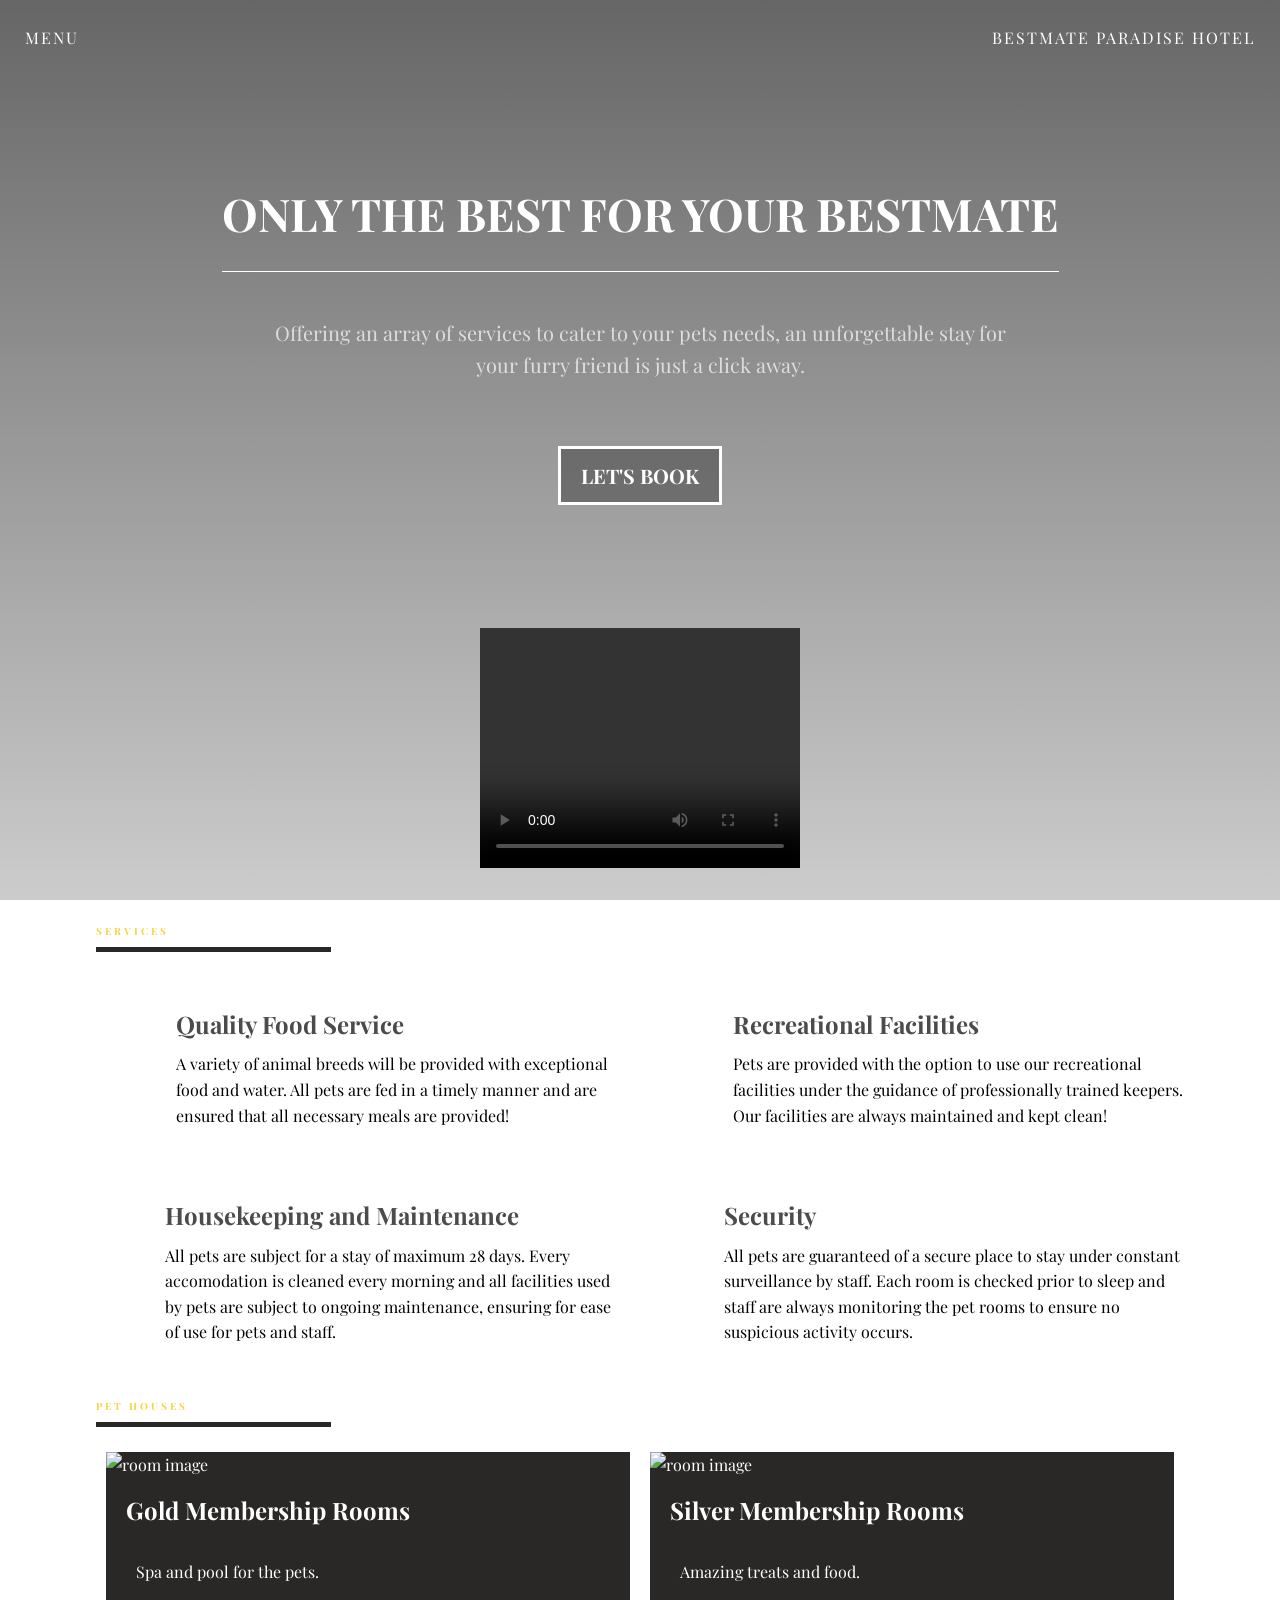
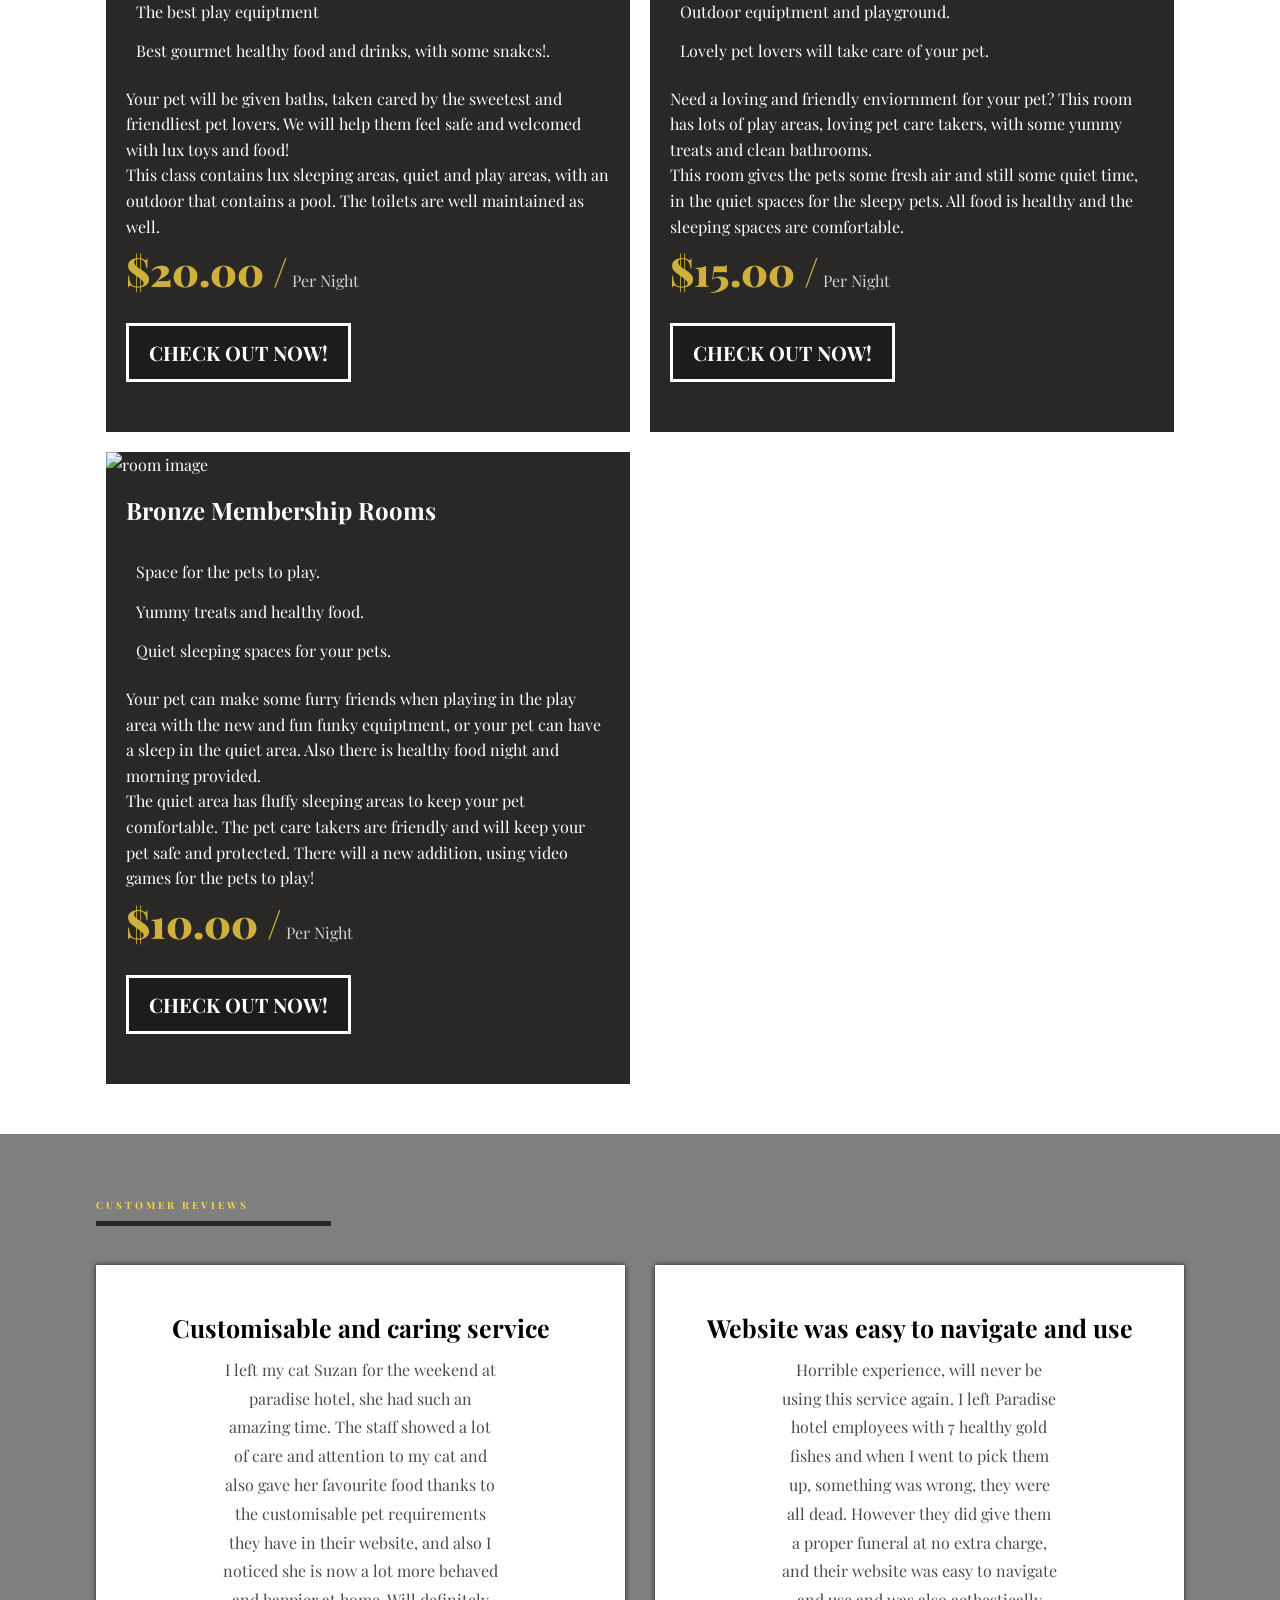
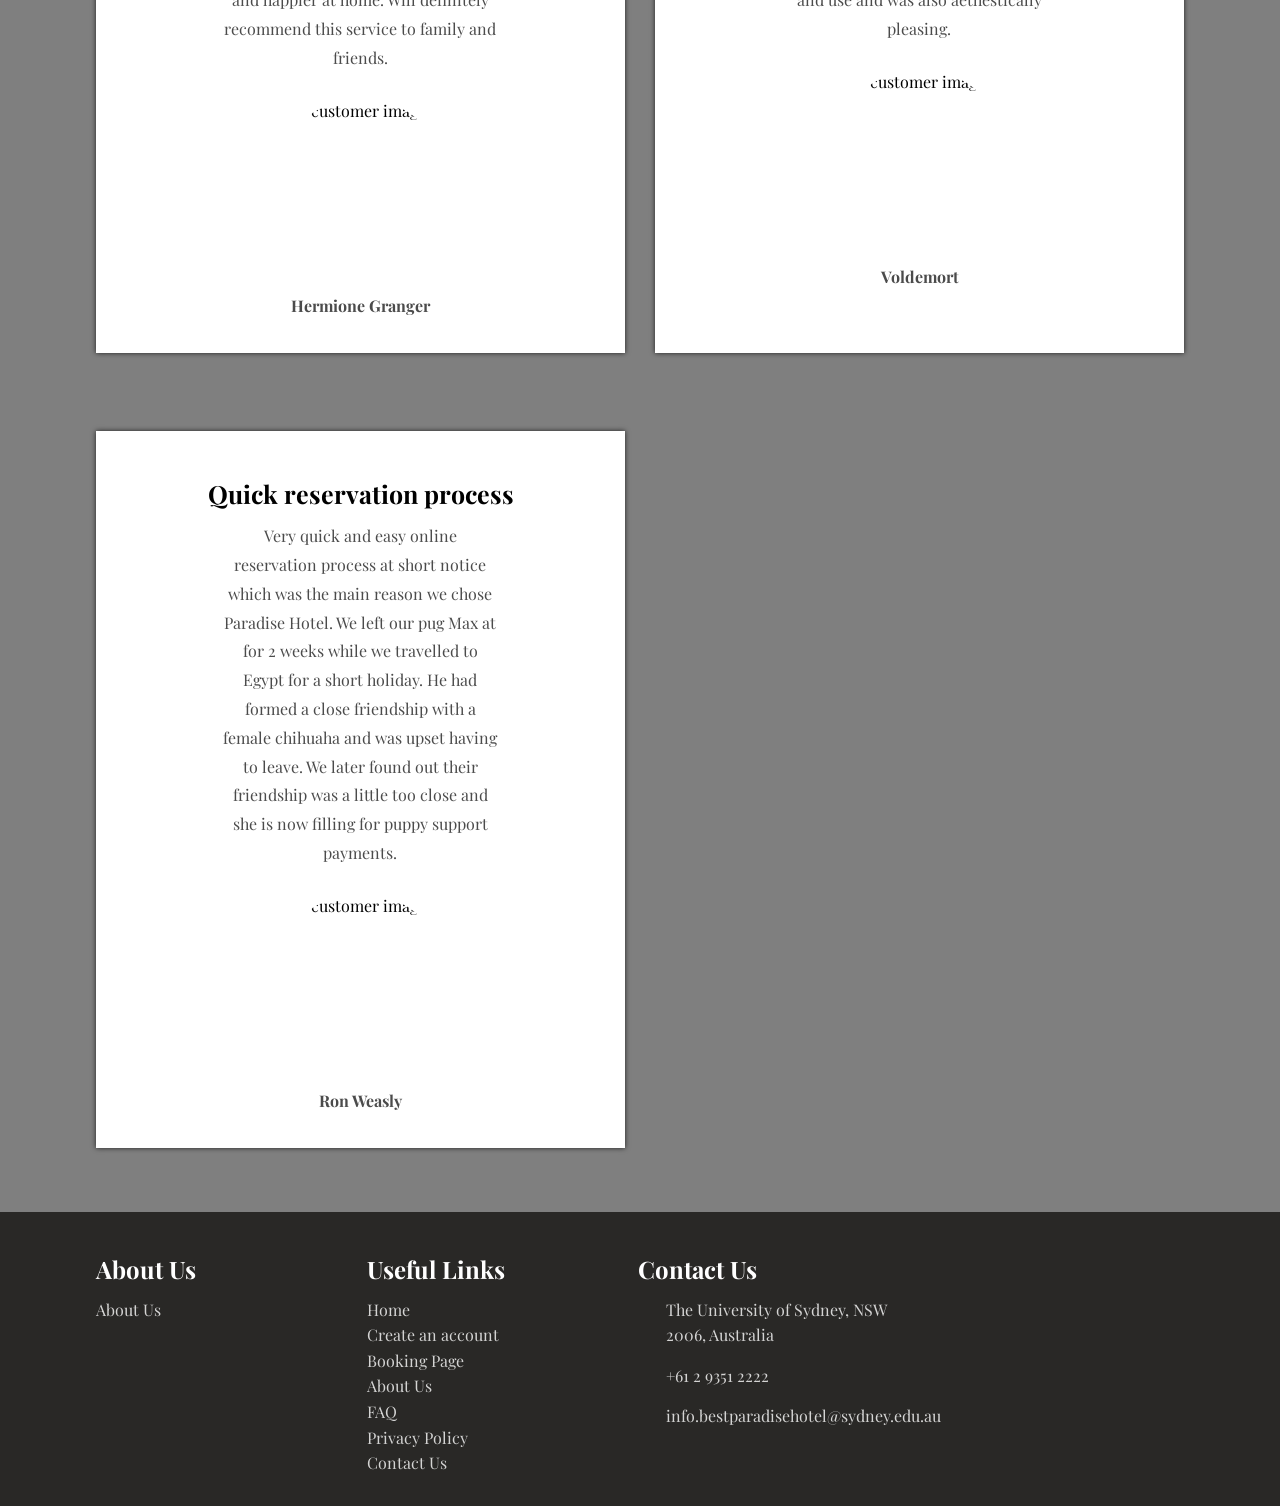
==== hotel-gp-single-page-site-master/index.html @ ec10b5fd "added rooms" ====
<!DOCTYPE html>
<html>
    <head>
        <meta charset="utf-8">
        <title>BestMate Paradise Hotel</title>
        <meta name="viewport" content="width=device-width, initial-scale=1">
        <link rel="stylesheet" href="main.css">
        <script src="https://kit.fontawesome.com/dbed6b6114.js" crossorigin="anonymous"></script>
        <link rel = "icon" href = "images/logo.png" type = "image/png">
    </head>
    <body>
        
        <!-- Header -->
        <header class = "header" id = "header">
            <div class = "head-top">
                <div class = "site-nav">
                    <span id = "nav-btn">MENU <i class = "fas fa-bars"></i></span>
                </div>
                
                <div class = "site-name">
                    <span>BESTMATE PARADISE HOTEL</span>
                </div>
                
            </div>

            <div class = "head-bottom flex">
                <h2> ONLY THE BEST FOR YOUR BESTMATE </h2>
                <p> Offering an array of services to cater to your pets needs, an unforgettable stay for your furry friend is just a click away. </p>
                <form action="./booking.html">
                    <input type="submit" class = "head-btn" value="LET'S BOOK" />
                </form>
            </div>
            
            <! -- Add Video Here -->
            <center>
                 <video width="320" height="240" controls>
                    <source src="movie.mp4" type="video/mp4">
                    <source src="movie.ogg" type="video/ogg">
                    Your browser does not support the video tag.
                </video>
            </center>
            <! -- End Video Here -->
            
        </header>
        <!-- End of Header -->

        <!-- Side Navbar -->
        <div class = "sidenav" id = "sidenav">
            <span class = "cancel-btn" id = "cancel-btn">
                <i class = "fas fa-times"></i>
            </span>

            <ul class = "navbar">
                <li><a href = "index.html">Home</a></li>
                <li><a href = "about.html">About Us</a></li>
                <li><a href = "#services">Services</a></li>
                <li><a href = "#rooms">Rooms</a></li>
                    <ul class = "sub-nav">
                        <li><a href="goldroom.html">Gold Membership Room</a></li>
                        <li><a href="silverroom.html">Silver Membership Room</a></li>
                        <li><a href="bronzeroom.html">Bronze Membership Room</a></li>
                    </ul>
                <li><a href = "booking.html">Booking Page</a></li>
                <li><a href = "#customers">Customers</a></li>
                <li><a href = "privacy.html">Privacy Policy</a></li>
                <li><a href = "FAQ.html">FAQ</a></li>
                <li><a href = "contact.html">Contact Us</a></li>
            </ul>
            <button class = "btn sign-up">SIGN UP</button>
            <button class = "btn log-in">LOG IN</button>
        </div>
        <!-- End of Side Navbar -->

        <!-- Display Type -->
        <div id = "modal"></div>
        <!-- End of Display Type -->

        <!-- Services -->
        <section class = "services sec-width" id = "Services">
            <div class = "title">
                <h2>services</h2>
            </div>
            <div class = "services-container">
                
                <!-- Food Service -->
                <article class = "service">
                    <div class = "service-icon">
                        <span>
                            <i class = "fas fa-utensils"></i>
                        </span>
                    </div>
                    <div class = "service-content">
                        <h2>Quality Food Service</h2>
                        <p>A variety of animal breeds will be provided with exceptional food and water. All pets are fed in a timely manner and are ensured that all necessary meals are provided!</p>
                    </div>
                </article>
                <!-- End of Food Service -->
                
                <!-- Recreational Facilities -->
                <article class = "service">
                    <div class = "service-icon">
                        <span>
                            <i class = "fas fa-swimming-pool"></i>
                        </span>
                    </div>
                    <div class = "service-content">
                        <h2>Recreational Facilities</h2>
                        <p>Pets are provided with the option to use our recreational facilities under the guidance of professionally trained keepers. Our facilities are always maintained and kept clean!</p>
                    </div>
                </article>
                <!-- End of Recreational Facilities -->
                
                <!-- Housekeeping and Maintenance -->
                <article class = "service">
                    <div class = "service-icon">
                        <span>
                            <i class = "fas fa-broom"></i>
                        </span>
                    </div>
                    <div class = "service-content">
                        <h2>Housekeeping and Maintenance</h2>
                        <p>All pets are subject for a stay of maximum 28 days. Every accomodation is cleaned every morning and all facilities used by pets are subject to ongoing maintenance, ensuring for ease of use for pets and staff.</p>
                    </div>
                </article>
                <!-- End of Housekeeping and Maintenance -->
                
                <!-- Security -->
                <article class = "service">
                    <div class = "service-icon">
                        <span>
                            <i class = "fas fa-door-closed"></i>
                        </span>
                    </div>
                    <div class = "service-content">
                        <h2>Security</h2>
                        <p>All pets are guaranteed of a secure place to stay under constant surveillance by staff. Each room is checked prior to sleep and staff are always monitoring the pet rooms to ensure no suspicious activity occurs.</p>
                    </div>
                </article>
                <!-- End of Security -->
           
            </div>
        </section>
        <!-- End of Services -->
        
        <!-- Rooms -->
        <section class = "rooms sec-width" id = "rooms">
            <div class = "title">
                <h2>pet houses</h2>
            </div>
            <div class = "rooms-container">
                <!-- single room -->
                <article class = "room">
                    <div class = "room-image">
                        <img src = "images/img1.jpg" alt = "room image">
                    </div>
                    <div class = "room-text">
                        <h3>Gold Membership Rooms</h3>
                        <ul>
                            <li>
                                <i class = "fa-light fa-arrow-right-from-arc"></i>
                                Spa and pool for the pets.
                            </li>
                            <li>
                                <i class = "fa-light fa-arrow-right-from-arc"></i>
                                The best play equiptment
                            </li>
                            <li>
                                <i class = "fa-light fa-arrow-right-from-arc"></i>
                                Best gourmet healthy food and drinks, with some snakcs!.
                            </li>
                        </ul>
                        <p> Your pet will be given baths, taken cared by the sweetest and friendliest pet lovers. We will help them feel safe and welcomed with lux toys and food!</p>
                        <p> This class contains lux sleeping areas, quiet and play areas, with an outdoor that contains a pool. The toilets are well maintained as well.</p>
                        <p class = "rate">
                            <span>$20.00 /</span> Per Night
                        </p>
                        <form action="goldroom.html">
                                <input type="submit" class = "head-btn" value="CHECK OUT NOW!">
                        </form>
                    </div>
                </article>
                <!-- end of single room -->
                
                <!-- single room -->
                <article class = "room">
                    <div class = "room-image">
                        <img src = "images/img2.jpg" alt = "room image">
                    </div>
                    <div class = "room-text">
                        <h3>Silver Membership Rooms</h3>
                        <ul>
                            <li>
                                <i class = "fa-light fa-arrow-right-from-arc"></i>
                                Amazing treats and food.
                            </li>
                            <li>
                                <i class = "fa-light fa-arrow-right-from-arc"></i>
                                Outdoor equiptment and playground.
                            </li>
                            <li>
                                <i class = "fa-light fa-arrow-right-from-arc"></i>
                                Lovely pet lovers will take care of your pet.
                            </li>
                        </ul>
                        <p> Need a loving and friendly enviornment for your pet? This room has lots of play areas, loving pet care takers, with some yummy treats and clean bathrooms.</p>
                        <p> This room gives the pets some fresh air and still some quiet time, in the quiet spaces for the sleepy pets. All food is healthy and the sleeping spaces are comfortable.</p>
                        <p class = "rate">
                            <span>$15.00 /</span> Per Night
                        </p>
                        <form action="silverroom.html">
                                <input type="submit" class = "head-btn" value="CHECK OUT NOW!">
                        </form>
                    </div>
                </article>
                <!-- end of single room -->
                <!-- single room -->
                <article class = "room">
                    <div class = "room-image">
                        <img src = "images/img3.jpg" alt = "room image">
                    </div>
                    <div class = "room-text">
                        <h3>Bronze Membership Rooms</h3>
                        <ul>
                            <li>
                                <i class = "fa-light fa-arrow-right-from-arc"></i>
                                Space for the pets to play.
                            </li>
                            <li>
                                <i class = "fa-light fa-arrow-right-from-arc"></i>
                                Yummy treats and healthy food.
                            </li>
                            <li>
                                <i class = "fa-light fa-arrow-right-from-arc"></i>
                                Quiet sleeping spaces for your pets.
                            </li>
                        </ul>
                        <p> Your pet can make some furry friends when playing in the play area with the new and fun funky equiptment, or your pet can have a sleep in the quiet area. Also there is healthy food night and morning provided. </p>
                        <p> The quiet area has fluffy sleeping areas to keep your pet comfortable. The pet care takers are friendly and will keep your pet safe and protected. There will a new addition, using video games for the pets to play!</p>
                        <p class = "rate">
                            <span>$10.00 /</span> Per Night
                        </p>
                        <form action="bronzeroom.html">
                                <input type="submit" class = "head-btn" value="CHECK OUT NOW!">
                        </form>
                    </div>
                </article>
                <!-- end of single room -->
            </div>
        </section>
        <!-- End of Rooms -->
        
        <!-- Customers -->
        <section class = "customers" id = "customers">
            <div class = "sec-width">
                <div class = "title">
                    <h2>customer reviews</h2>
                </div>
                <div class = "customers-container">
                    <!-- single customer -->
                    <div class = "customer">
                        <h3>Customisable and caring service</h3>
                        <p>I left my cat Suzan for the weekend at paradise hotel, she had such an amazing time. The staff showed a lot of care and attention to my cat and also gave her favourite food thanks to the customisable pet requirements they have in their website, and also I noticed she is now a lot more behaved and happier at home. Will definitely recommend this service to family and friends.</p>
                        <div class = "rating">
                            <span><i class = "fas fa-star"></i></span>
                            <span><i class = "fas fa-star"></i></span>
                            <span><i class = "fas fa-star"></i></span>
                            <span><i class = "fas fa-star"></i></span>
                            <span><i class = "fas fa-star"></i></span>
                        </div>
                        <img src = "images/uglycat.jpg" alt = "customer image">
                        <span>Hermione Granger</span>
                    </div>
                    <!-- end of single customer -->
                    <!-- single customer -->
                    <div class = "customer">
                        <h3>Website was easy to navigate and use</h3>
                        <p>Horrible experience, will never be using this service again. I left Paradise hotel employees with 7 healthy gold fishes and when I went to pick them up, something was wrong, they were all dead. However they did give them a proper funeral at no extra charge, and their website was easy to navigate and use and was also aethestically pleasing.</p>
                        <div class = "rating">
                            <span><i class = "fas fa-star"></i></span>
                            <span><i class = "far fa-star"></i></span>
                            <span><i class = "far fa-star"></i></span>
                            <span><i class = "far fa-star"></i></span>
                            <span><i class = "far fa-star"></i></span>
                        </div>
                        <img src = "images/fishfuneral.jpg" alt = "customer image">
                        <span>Voldemort</span>
                    </div>
                    <!-- end of single customer -->
                    <!-- single customer -->
                    <div class = "customer">

                        <h3>Quick reservation process</h3>
                        <p>Very quick and easy online reservation process at short notice which was the main reason we chose Paradise Hotel. We left our pug Max at for 2 weeks while we travelled to Egypt for a short holiday. He had formed a close friendship with a female chihuaha and was upset having to leave. We later found out their friendship was a little too close and she is now filling for puppy support payments.</p>
                        <div class = "rating">
                            <span><i class = "fas fa-star"></i></span>
                            <span><i class = "fas fa-star"></i></span>
                            <span><i class = "fas fa-star"></i></span>
                            <span><i class = "far fa-star"></i></span>
                            <span><i class = "far fa-star"></i></span>
                        </div>
                        <img src = "images/sadpug.jpg" alt = "customer image">
                        <span>Ron Weasly</span>
                    </div>
                    <!-- end of single customer -->
                </div>
            </div>
        </section>
       <!-- End of Customers -->
        
        <!-- Footer -->
        <footer class = "footer">
            <div class = "footer-container">
                <div>
                    <h2>About Us </h2>
                    <a href = "about.html">About Us</a>
                </div>

                <div>
                    <h2>Useful Links</h2>
                    <a href = "index.html">Home</a>
                    <a href = "signup.html">Create an account</a>
                    <a href = "booking.html">Booking Page</a>
                    <a href = "about.html">About Us</a>
                    <a href = "FAQ.html">FAQ</a>
                    <a href = "privacy.html">Privacy Policy</a>
                    <a href = "contact.html">Contact Us</a>
                </div>

                <div>
                    <h2>Contact Us</h2>
                    <div class = "contact-item">
                        <span>
                            <i class = "fas fa-map-marker-alt"></i>
                        </span>
                        <span>
                            The University of Sydney, NSW 2006, Australia
                        </span>
                    </div>
                    <div class = "contact-item">
                        <span>
                            <i class = "fas fa-phone-alt"></i>
                        </span>
                        <span>
                            +61 2 9351 2222
                        </span>
                    </div>
                    <div class = "contact-item">
                        <span>
                            <i class = "fas fa-envelope"></i>
                        </span>
                        <span>
                            info.bestparadisehotel@sydney.edu.au
                        </span>
                    </div>
                </div>
            </div>
        </footer>
        <!-- End of footer -->
        
        <script src="script.js"></script>
    </body>
</html>
---- hotel-gp-single-page-site-master/main.css ----
@import url('https://fonts.googleapis.com/css2?family=Playfair+Display&display=swap');
:root{
    --transition: all 0.7s ease;
    --yellow: #f9d342;
    --dark: #292826;
}
*{
    box-sizing: border-box;
    padding: 0;
    margin: 0;
    font-family: 'Playfair Display', serif;
}

/* this is all for fixed header */
.heading {
    padding: 20px;
    text-align: center;
    background: #333;
    color: #f2f2f2;
    font-size:30px;
    position: fixed;
    overflow: hidden;
    top: 0;
    width:100%;
  }
/* The navigation bar */
.navbar_fixed {
  overflow: hidden;
  background-color: #333;
  position: fixed; /* Set the navbar to fixed position */
  top: 20mm; /* Position the navbar at the top of the page */
  width: 100%; /* Full width */
}
/* Links inside the navbar */
.navbar_fixed a {
  float: left;
  display: block;
  color: #f2f2f2;
  text-align: center;
  padding: 14px 16px;
  text-decoration: none;
}


/* Change background on mouse-over */
.navbar_fixed a:hover {
  background: #ddd;
  color: black;
}

/* Main content */

.main {
  margin-top: 30px; /* Add a top margin to avoid content overlay */
}


/* ^^^^^ 20/4 additions by steph */

html{
    scroll-behavior: smooth;
}
body{
    line-height: 1.6;
}
.btn{
    font-size: 16px;
    text-transform: uppercase;
    font-weight: 600;
    border: none;
    border-radius: 5px;
    padding: 10px;
    width: 140px;
    display: block;
    margin: 15px auto;
    cursor: pointer;
    transition: var(--transition);
}
.btn:hover{
    opacity: 0.85;
}
.flex{
    display: flex;
    flex-direction: column;
    justify-content: center;
    align-items: center;
}
h1, h2, h3, h4, h5, h6{
    padding: 8px 0;
}
img{
    width: 100%;
    display: block;
}
@media(max-width: 500px){
    body{
        font-size: 14px;
    }
}

/* header */
.header{
    background: linear-gradient(rgba(0, 0, 0, 0.6), rgba(0, 0, 0, 0.2)), url("images/banner-img.jpg") center/cover no-repeat;
    min-height: 100vh;
    color: #fff;
    padding: 25px;
    display: flex;
    flex-direction: column;
    align-content: stretch;
}
.head-top{
    display: flex;
    justify-content: space-between;
    align-items: center;
}
.head-top span{
    cursor: pointer;
    letter-spacing: 2px;
    transition: var(--transition);
}
.head-top span:hover{
    color: var(--yellow);
}
.head-bottom{
    flex: 1;
    text-align: center;
    width: 80vw;
    margin: 0 auto;
}
.head-bottom h2{
    padding: 22px 0;
    font-size: 45px;
    border-bottom: 1px solid #fff;
}
.head-bottom p{
    opacity: 0.7;
    font-size: 20px;
    margin: 45px auto;
    width: 60vw;
}
.head-btn{
    margin: 20px 0;
    font-size: 20px;
    font-weight: bold;
    border: 3px solid #fff;
    background: transparent;
    padding: 13px 20px;
    background: rgba(0, 0, 0, 0.3);
    color: #fff;
    cursor: pointer;
    transition: var(--transition);
}
.head-btn:hover{
    background: transparent;
}
@media(max-width: 500px){
    .head-btn{
        font-size: 17px;
    }
    .head-bottom h2{
        font-size: 28px;
    }
    .head-bottom p{
        font-size: 17px;
        margin: 20px auto;
    }
}

/* side nav */
.sidenav{
    background: var(--dark);
    color: #fff;
    position: fixed;
    top: 0;
    bottom: 0;
    left: -100%;
    width: 300px;
    padding: 20px;
    transition: var(--transition);
    z-index: 10;
}

/********/
.sidenav.show{
    left: 0;
}
/*************/
.cancel-btn{
    position: absolute;
    right: 25px;
    font-size: 22px;
    cursor: pointer;
    transition: var(--transition);
}
.cancel-btn:hover{
    opacity: 0.7;
}
.navbar{
    margin-top: 50px;
    list-style: none;
    padding: 12px;
}
.navbar li a{
    color: #fff;
    text-transform: capitalize;
    text-decoration: none;
    padding: 15px 0;
    display: block;
    border-bottom: 0.5px solid rgba(249, 211, 66, 0.3);
    opacity: 0.8;
    letter-spacing: 1.5px;
    transition: var(--transition);
}
.navbar li a:hover{
    padding-left: 12px;
}
.sign-up, .log-in{
    background: var(--yellow);
    color: #fff;
}
@media(max-width: 400px){
    .sidenav{
        width: 100vw;
    }
}

/** title */
.title{
    text-transform: uppercase;
    letter-spacing: 3px;
    font-size: 30px;
    color: var(--yellow);
    border-bottom: 5px solid var(--dark);
    width: 235px;
    margin: 15px 0;
}

.sec-width{
    width: 85vw;
    margin: 0 auto!important;
}

/* service */
.services{
    margin: 40px 0;
}
.service{
    display: flex;
    margin: 30px 0;
}
.service-icon{
    flex: 30%;
    align-self: flex-start;
    font-size: 48px;
    color: #252525;
}
.service-content{
    padding-left: 20px;
}
.service-content h2{
    opacity: 0.7;
}

@media(min-width: 992px){
    .services-container{
        display: grid;
        grid-template-columns: repeat(2, 1fr);
        grid-column-gap: 30px;
    }
    .title h2{
        font-size: 10px!important;
    }
}
@media(max-width: 500px){
    .title h2{
        font-size: 24px;
    }
}

/* booking form */
.book{
    background: linear-gradient(rgba(0, 0, 0, 0.85), rgba(0, 0, 0, 0.85)), url("images/banner-img.jpg") center/cover no-repeat;
    color: #fff;
    padding: 40px 60px;
}
.book-form{
    display: grid;
}
.form-item{
    display: flex;
    flex-direction: column;
    justify-content: center;
}
.book-form input[type = "submit"]{
    margin: 18px 0 0 0;
    background: var(--dark);
    color: #fff;
    border: 1px solid #fff;
}
.book-form label, .book-form input{
    width: 100%;
}
.book-form label{
    font-weight: 600;
    word-spacing: 5px;
    padding-bottom: 8px;
}
.book-form input:not(.btn){
    margin: 4px 0 16px 0;
    padding: 12px 15px;
    border-radius: 5px;
    font-size: 17px;
    border: none;
}
.book-form input:focus{
    outline: 0;
    box-shadow: 0 0 7px rgba(0, 0, 0, 0.4);
}
@media(min-width: 768px){
    .book-form{
        grid-template-columns: repeat(2, 1fr);
        grid-gap: 24px;
    }
}
@media(min-width: 1170px){
    .book-form{
        grid-template-columns: repeat(3, 1fr);
    }
}
@media(min-width: 1370px){
    .book-form{
        grid-template-columns: 2fr 2fr 1fr 1fr 1fr 2fr;
    }
    .book{
        height: 40vh;
        display: grid;
    }
}
@media(max-width: 500px){
    .book{
        padding-left: 20px;
        padding-right: 20px;
    }
}

/* room */

.rooms{
    margin: 40px 0;
}
.room{
    margin: 45px 0;
    padding-bottom: 25px;
    background: var(--dark);
    color: #fff;
}
.room-text{
    padding: 5px 20px;
}
.room-text h3{
    font-size: 24px;
}
.room-text ul{
    list-style-type: none;
    margin: 15px 0;
}
.room-text ul li{
    padding: 7px 0;
}
.room-text ul li i{
    color: var(--yellow);
    margin-right: 10px;
}
.rate{
    opacity: 0.8;
}
.rate span{
    font-size: 40px;
    font-weight: 900;
    color: var(--yellow);
}
.room-image{
    overflow: hidden;
}
.room-image img{
    transition: var(--transition);
}
.room-image:hover img{
    transform: scale(1.1);
}
@media (min-width: 900px){
    .rooms-container{
        display: flex;
        flex-wrap: wrap;
    }
    .room{
        flex: 0 0 calc(50% - 20px);
        margin: 10px;
    }
}
@media(min-width: 1370px){
    .rooms-container{
        flex-direction: column;
    }
    .room{
        display: flex;
        padding-bottom: 0;
        margin: 5px 0;
    }
    .room-image{
        flex: 1;
    }
    .room-image img{
        height: 100%;
    }
    .room-text{
        flex: 1;
    }
    .room:nth-child(even){
        flex-direction: row-reverse;
    }
}

/* customers */

.customers{
    margin-top: 40px;
    padding: 40px 0;
    background: linear-gradient(rgba(0, 0, 0, 0.5), rgba(0, 0, 0, 0.5)), url("images/customer-banner.jpg") center/cover no-repeat fixed;
}
.customer{
    background: #fff;
    padding: 35px;
    text-align: center;
    margin: 24px 0;
    box-shadow: 0px 0px 5px rgba(0, 0, 0, 0.75);
    cursor: pointer;
    transition: var(--transition);
}
.rating{
    margin: 10px 0;
    color: var(--yellow);
}
.customer h3{
    font-size: 25px;
}
.customer p{
    opacity: 0.7;
    line-height: 1.8;
    width: 60%;
    margin: 0 auto;
}
.customer img{
    width: 170px;
    height: 170px;
    border-radius: 50%;
    margin: 25px auto;
}
.customer span{
    font-weight: 700;
    opacity: 0.7;
}
.customer:hover{
    transform: translateY(-18px);
}
@media(min-width: 992px){
    .customers-container{
        display: grid;
        grid-template-columns: repeat(2, 1fr);
        grid-gap: 30px;
    }
}
@media(min-width: 1370px){
    .customers-container{
        display: grid;
        grid-template-columns: repeat(3, 1fr);
    }
}
@media(max-width: 500px){
    .customer p{
        width: 100%;
    }
    .customer img{
        width: 100px;
        height: 100px;
    }
}

/* footer */
.footer{
    background: var(--dark);
    color: #fff;
    text-align: center;
}
.footer-container{
    width: 85vw;
    margin: 0 auto;
    padding: 30px 0;
}
.footer-container p, .footer-container a, .footer-container span{
    opacity: 0.8;
}
.footer a{
    display: block;
    color: #fff;
    text-decoration: none;
}
.contact-item span{
    display: block;
}
@media(min-width: 900px){
    .footer-container{
        display: grid;
        grid-template-columns: repeat(2, 1fr);
        grid-gap: 20px;
    }
}
@media(min-width: 1170px){
    .footer{
        text-align: left;
    }
    .footer-container{
        grid-template-columns: repeat(4, 1fr);
    }
    .footer-container div:nth-child(1) p{
        padding-right: 20px;
    }
    .contact-item{
        display: grid;
        grid-template-columns: 10% 90%;
        margin-bottom: 15px;
        align-items: center;
    }
}

/* Sign Up - Joe*/
.sign-up
{
    background: linear-gradient(rgba(0, 0, 0, 0.85), rgba(0, 0, 0, 0.85)), url("images/banner-img.jpg") center/cover no-repeat;
    color: #fff;
    padding: 40px 200px;

}

.sign-up-form
{
    width: 250px;  /* How big the sign up form is*/
    /*background: white; let the background be transparent*/
    padding: 40px;
    margin: 10% auto 0%; /* Centers the form & 0 margin from top and 0 margin from bottom */
    text-align: center;
}

.sign-up-form h1
{
    color: white;
    font-family: 'Playfair Display', serif;
}

.signup-input-box
{
    border-radius: 20px;   /*Circular Shape*/
    padding: 7px;
    margin: 5px 0;
    width: 100%;
}

.sign-up-btn
{
    font-size: 15px;
    width: 50%;
    padding: 2px;
    color: white;
    border-radius: 20px;
    background-color: brown;
    cursor: pointer; /*brings thumb on hover*/
}

/* about*/
.about{

    padding: 20px;
    text-align: center;
    background: #333;
    color: #f2f2f2;
    font-size:30px;
    position: fixed;
    overflow: hidden;
    top: 0;
    width:100%;
}
.body{
    min-height:100vh;
    display: flex;
    align-items: center;
    justify-content: center;
    
}
.about-section{
    background: url(pic.jpg) no-repeat left;
    background-size: 55%;
    background-color: #fdfdfd;
    overflow: hidden;
    padding: 100px 0;
}
.inner-container{
    width: 55%;
    float: right;
    background-color: #fdfdfd;
    padding: 150px;
}
.inner-container h1{
    margin-bottom: 30px;
    font-size: 30px; 900
    font-weight: 900;
}
.text{
    font-size: 13px;
    color: #545454;
    line-height; 30px;
    text-align:justify;
    margin-bottom: 40px;
}
.skills{
    display: flex;
    justify-content: space-between;
    font-weightL 700;
    font-size: 13px;
}
@media screen and (max-width:1200px){
    .inner-container{
        width: 100% ;
    }
}

@media screen and (max-width:1200px){
    .about-section
        background-size: 100%;
        padding: 100px 40px;
    }
    .inner-container{
        width: 100% ;
    }
}

@media screen and (max-width:1200px){
    .about-section
        padding: 0;
    }
    .inner-container{
        padding: 60% ;
    }
}
    

.showModal{
    position: fixed;
    background: transparent;
    top: 0;
    right: 0;
    bottom: 0;
    left: 0;
    z-index: 5;
}
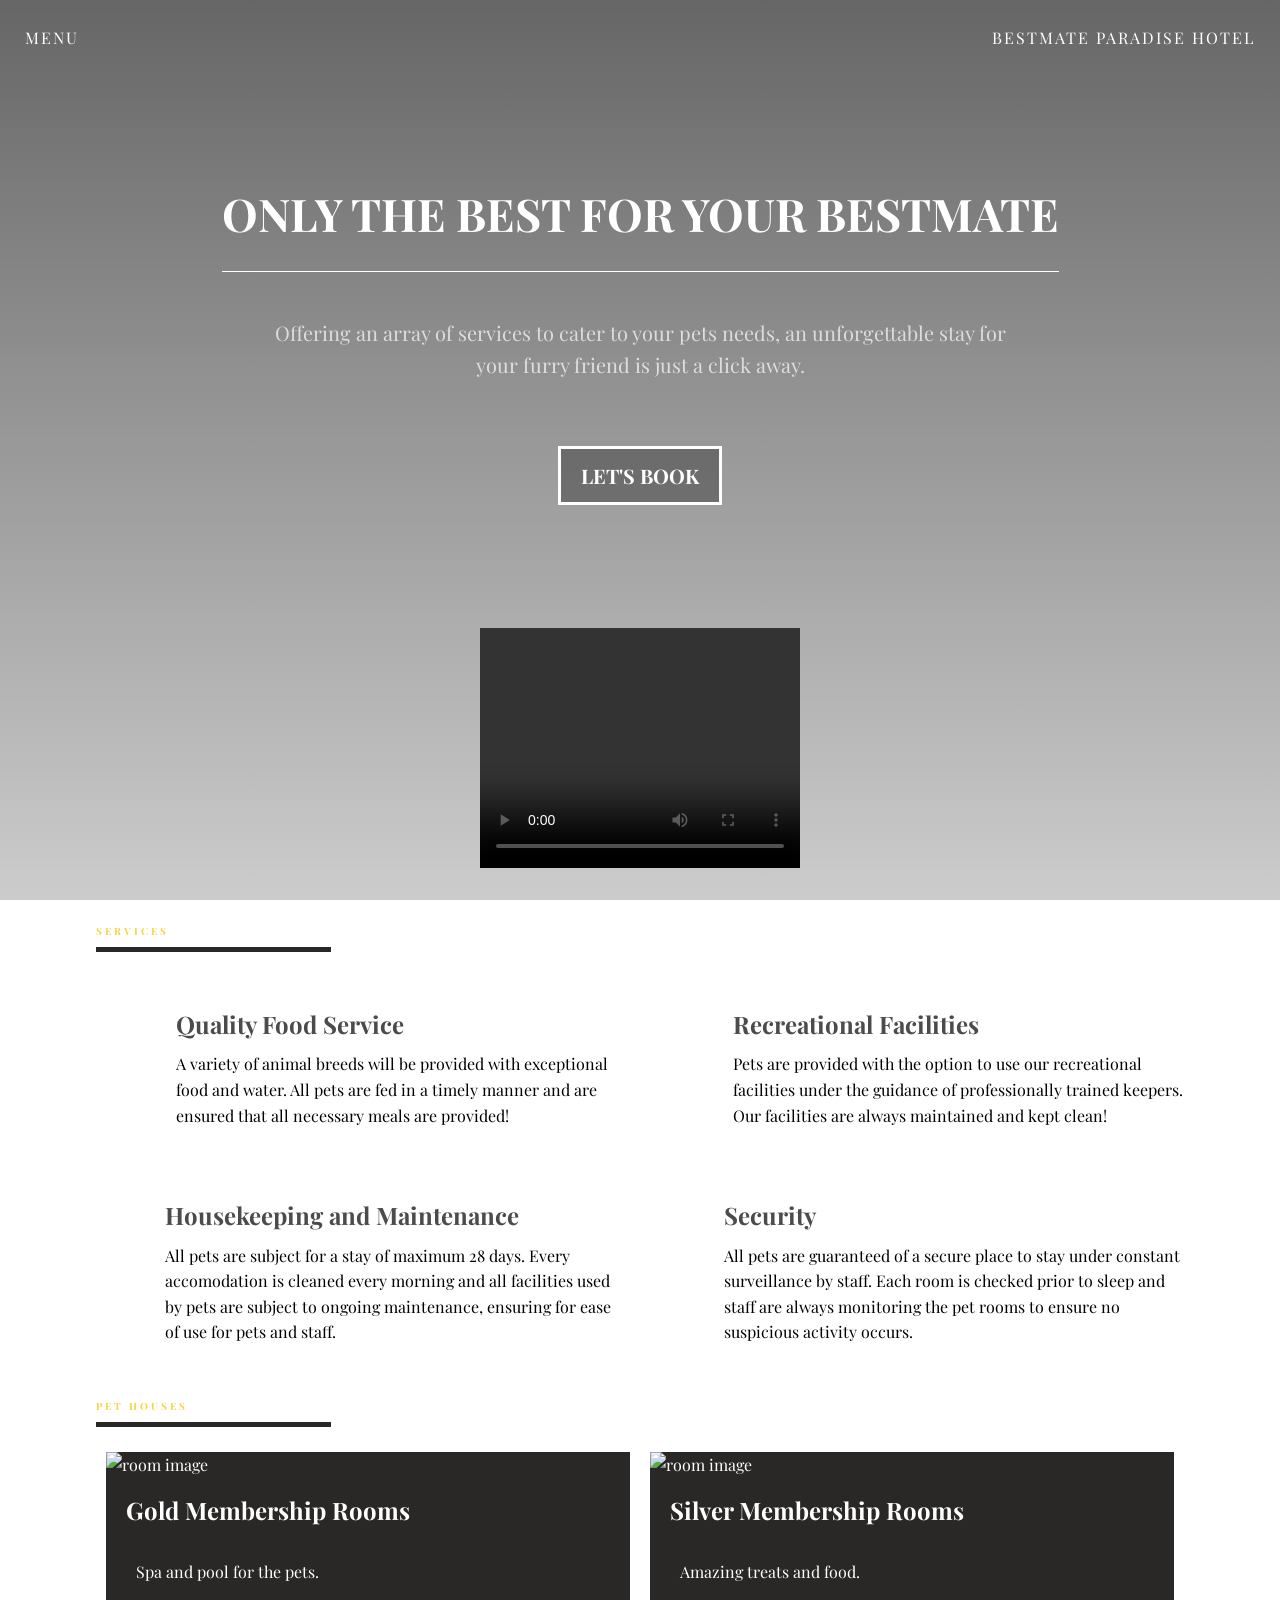
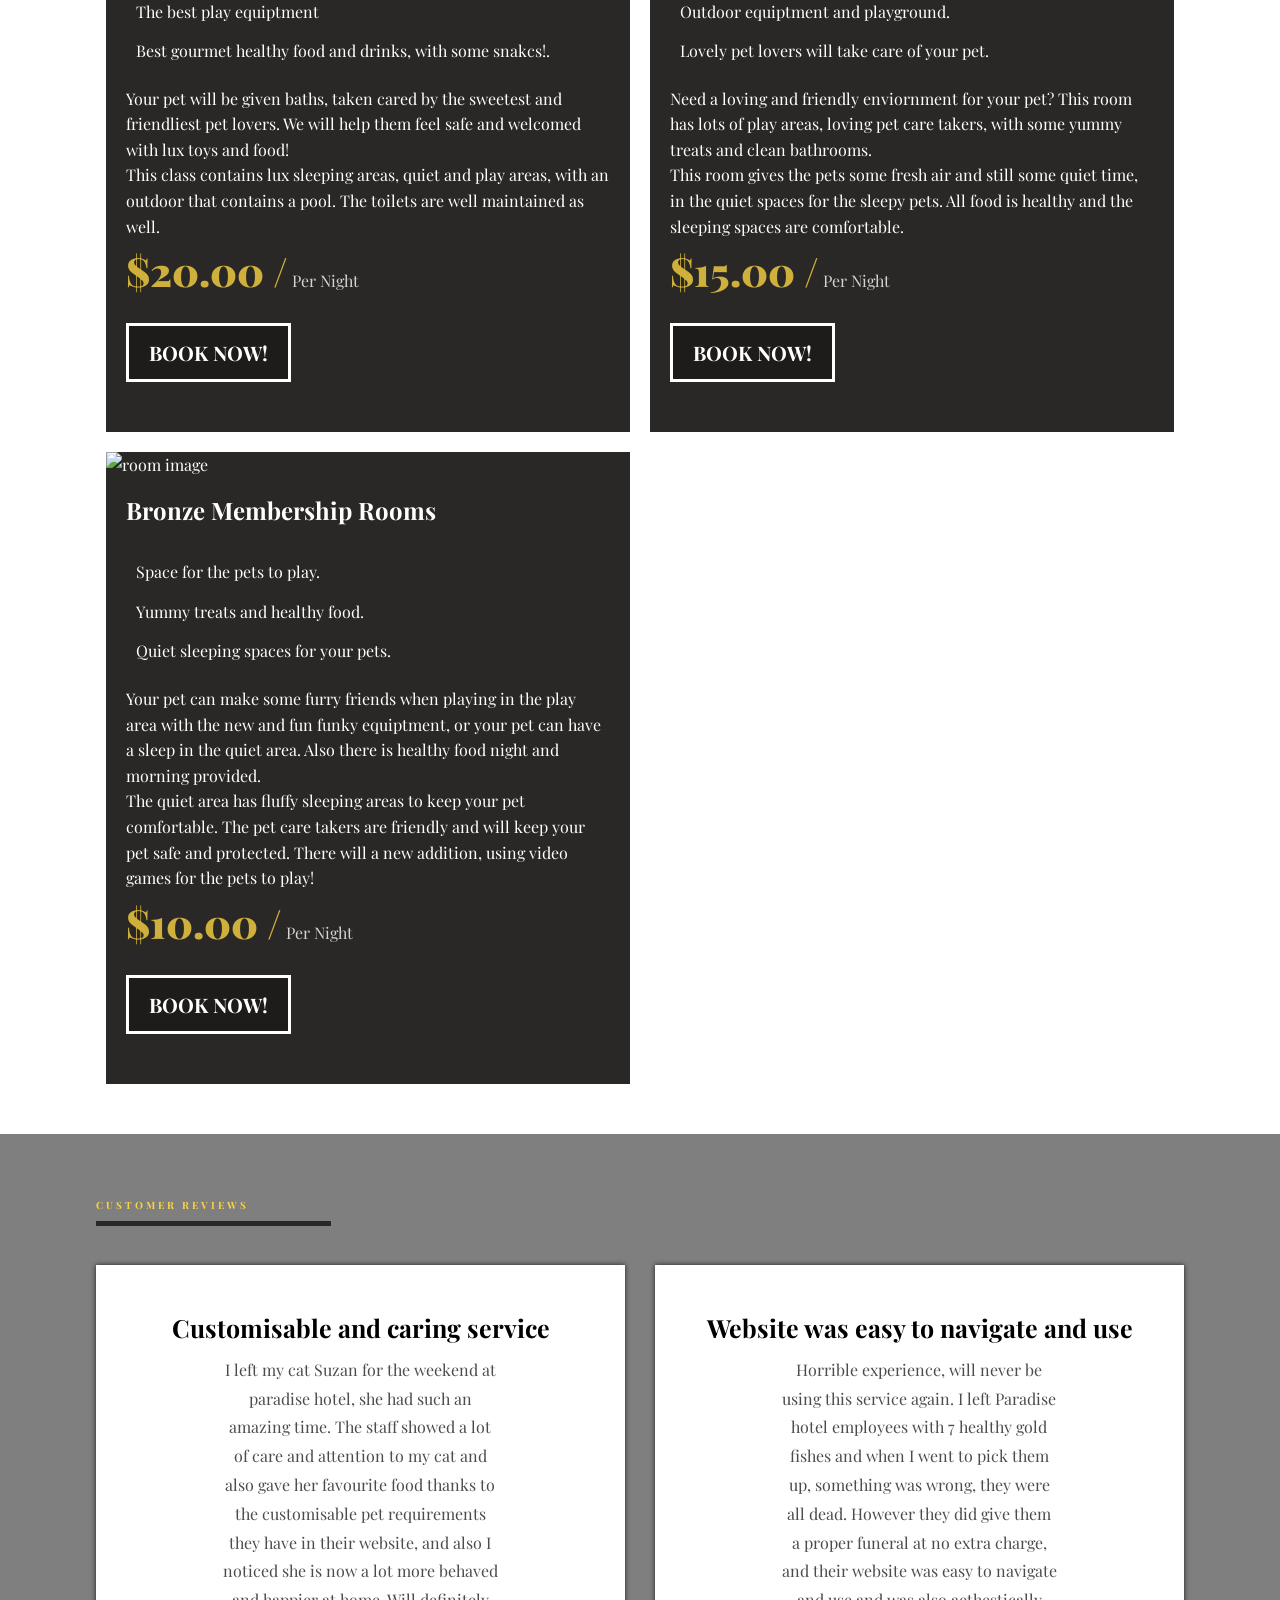
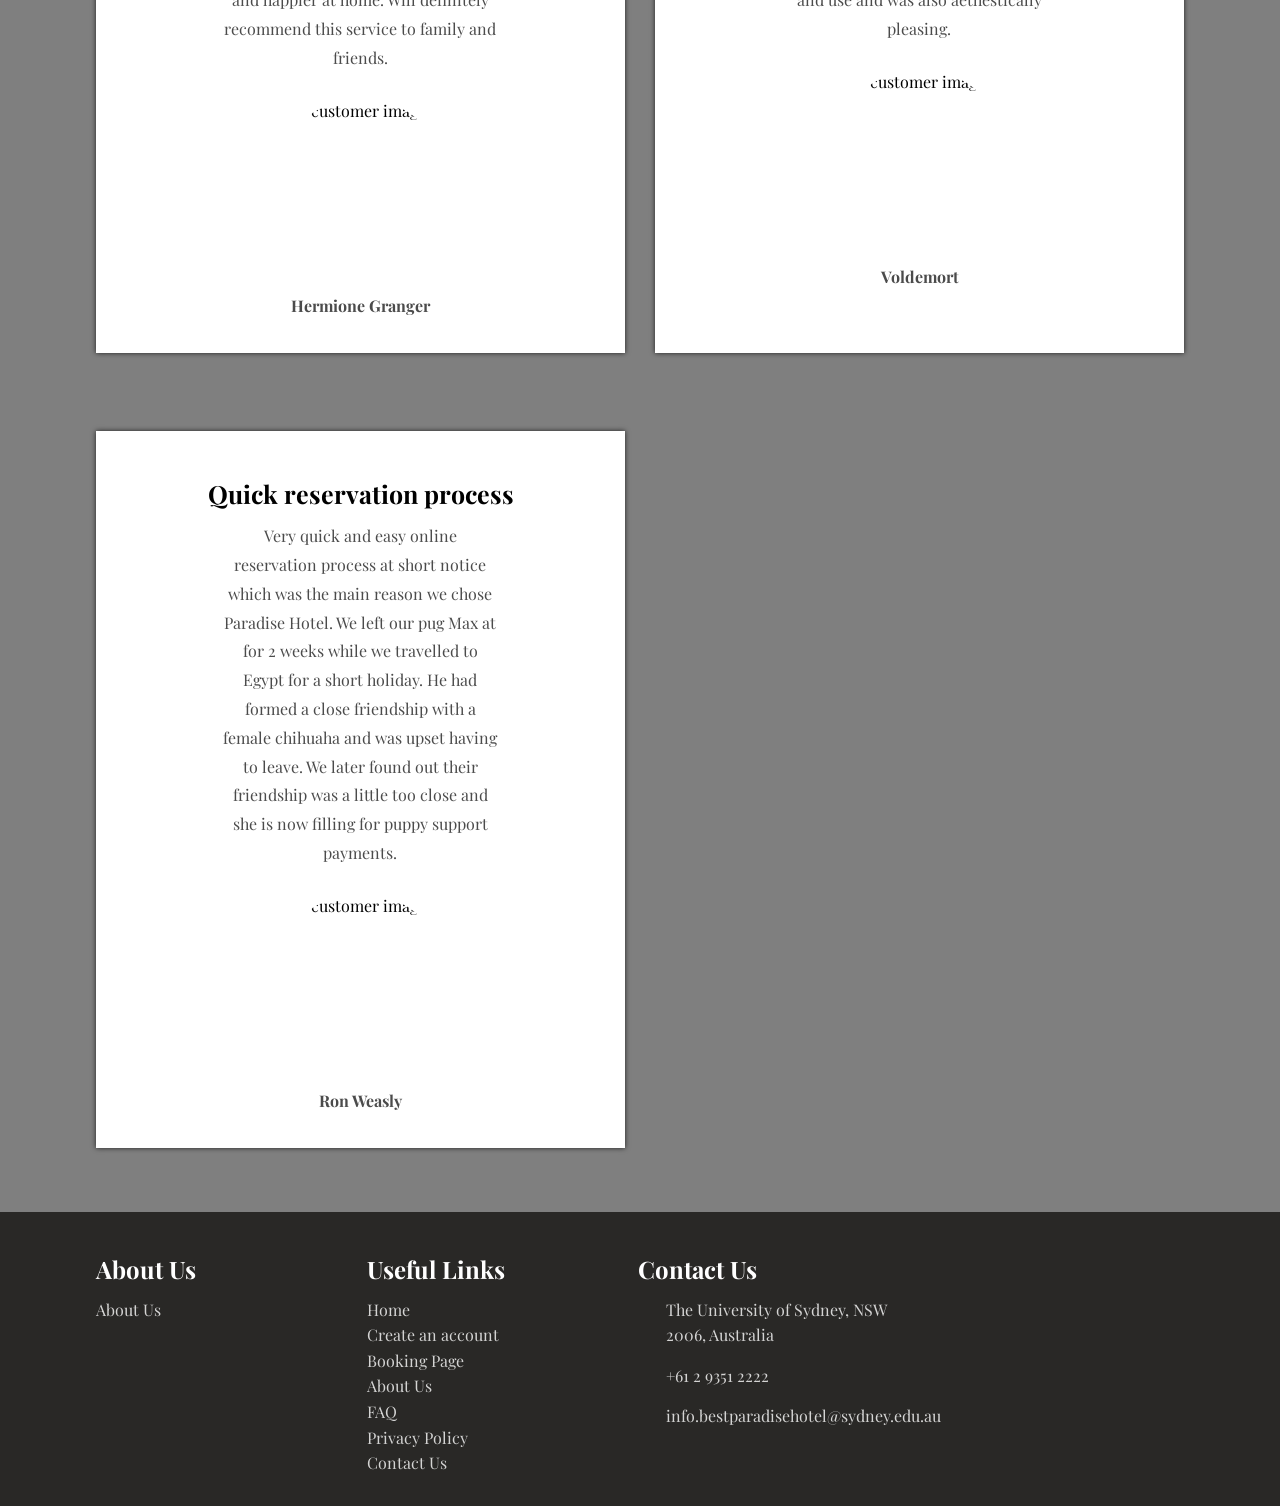
==== commit 357e056c: "changed booking buttons for rooms to refer to booking" ====
--- a/hotel-gp-single-page-site-master/index.html
+++ b/hotel-gp-single-page-site-master/index.html
@@ -174,8 +174,8 @@
                         <p class = "rate">
                             <span>$20.00 /</span> Per Night
                         </p>
-                        <form action="goldroom.html">
-                                <input type="submit" class = "head-btn" value="CHECK OUT NOW!">
+                        <form action="booking.html">
+                                <input type="submit" class = "head-btn" value="BOOK NOW!">
                         </form>
                     </div>
                 </article>
@@ -207,8 +207,8 @@
                         <p class = "rate">
                             <span>$15.00 /</span> Per Night
                         </p>
-                        <form action="silverroom.html">
-                                <input type="submit" class = "head-btn" value="CHECK OUT NOW!">
+                        <form action="booking.html">
+                                <input type="submit" class = "head-btn" value="BOOK NOW!">
                         </form>
                     </div>
                 </article>
@@ -239,8 +239,8 @@
                         <p class = "rate">
                             <span>$10.00 /</span> Per Night
                         </p>
-                        <form action="bronzeroom.html">
-                                <input type="submit" class = "head-btn" value="CHECK OUT NOW!">
+                        <form action="booking.html">
+                                <input type="submit" class = "head-btn" value="BOOK NOW!">
                         </form>
                     </div>
                 </article>
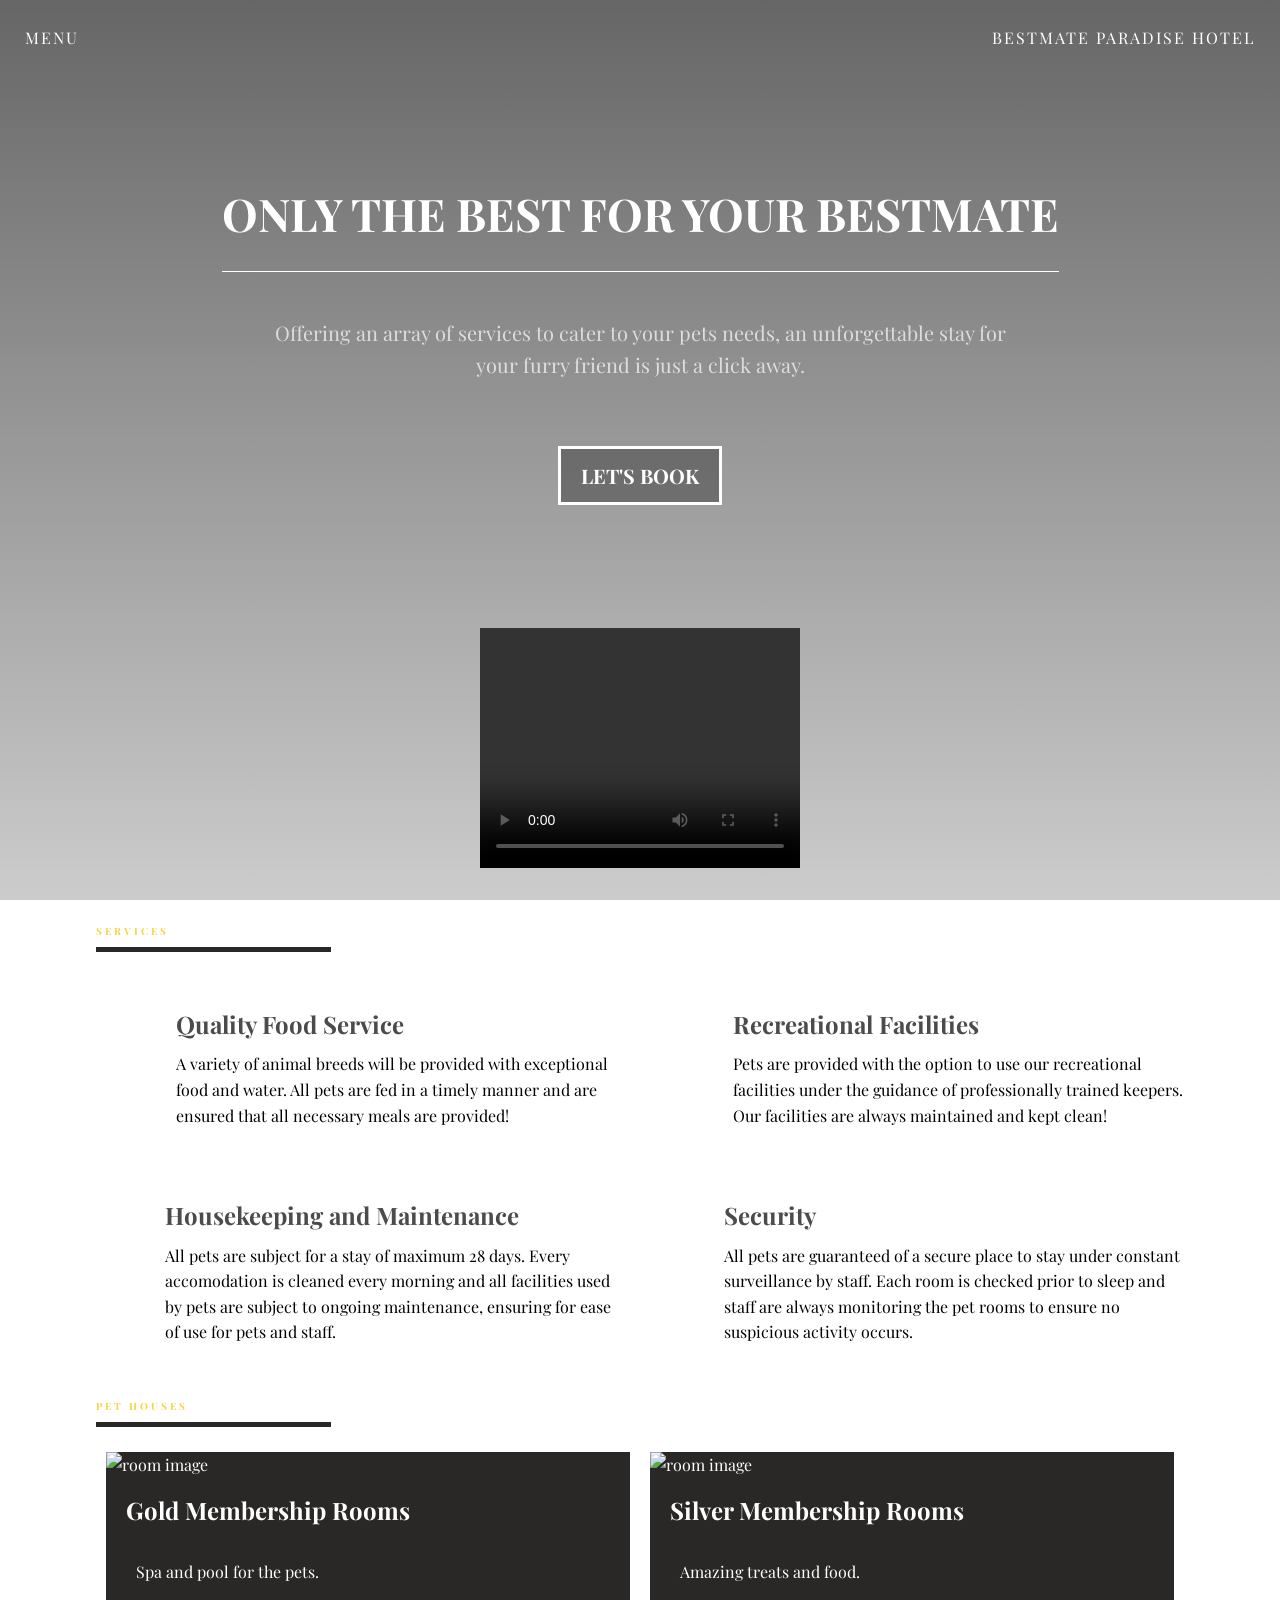
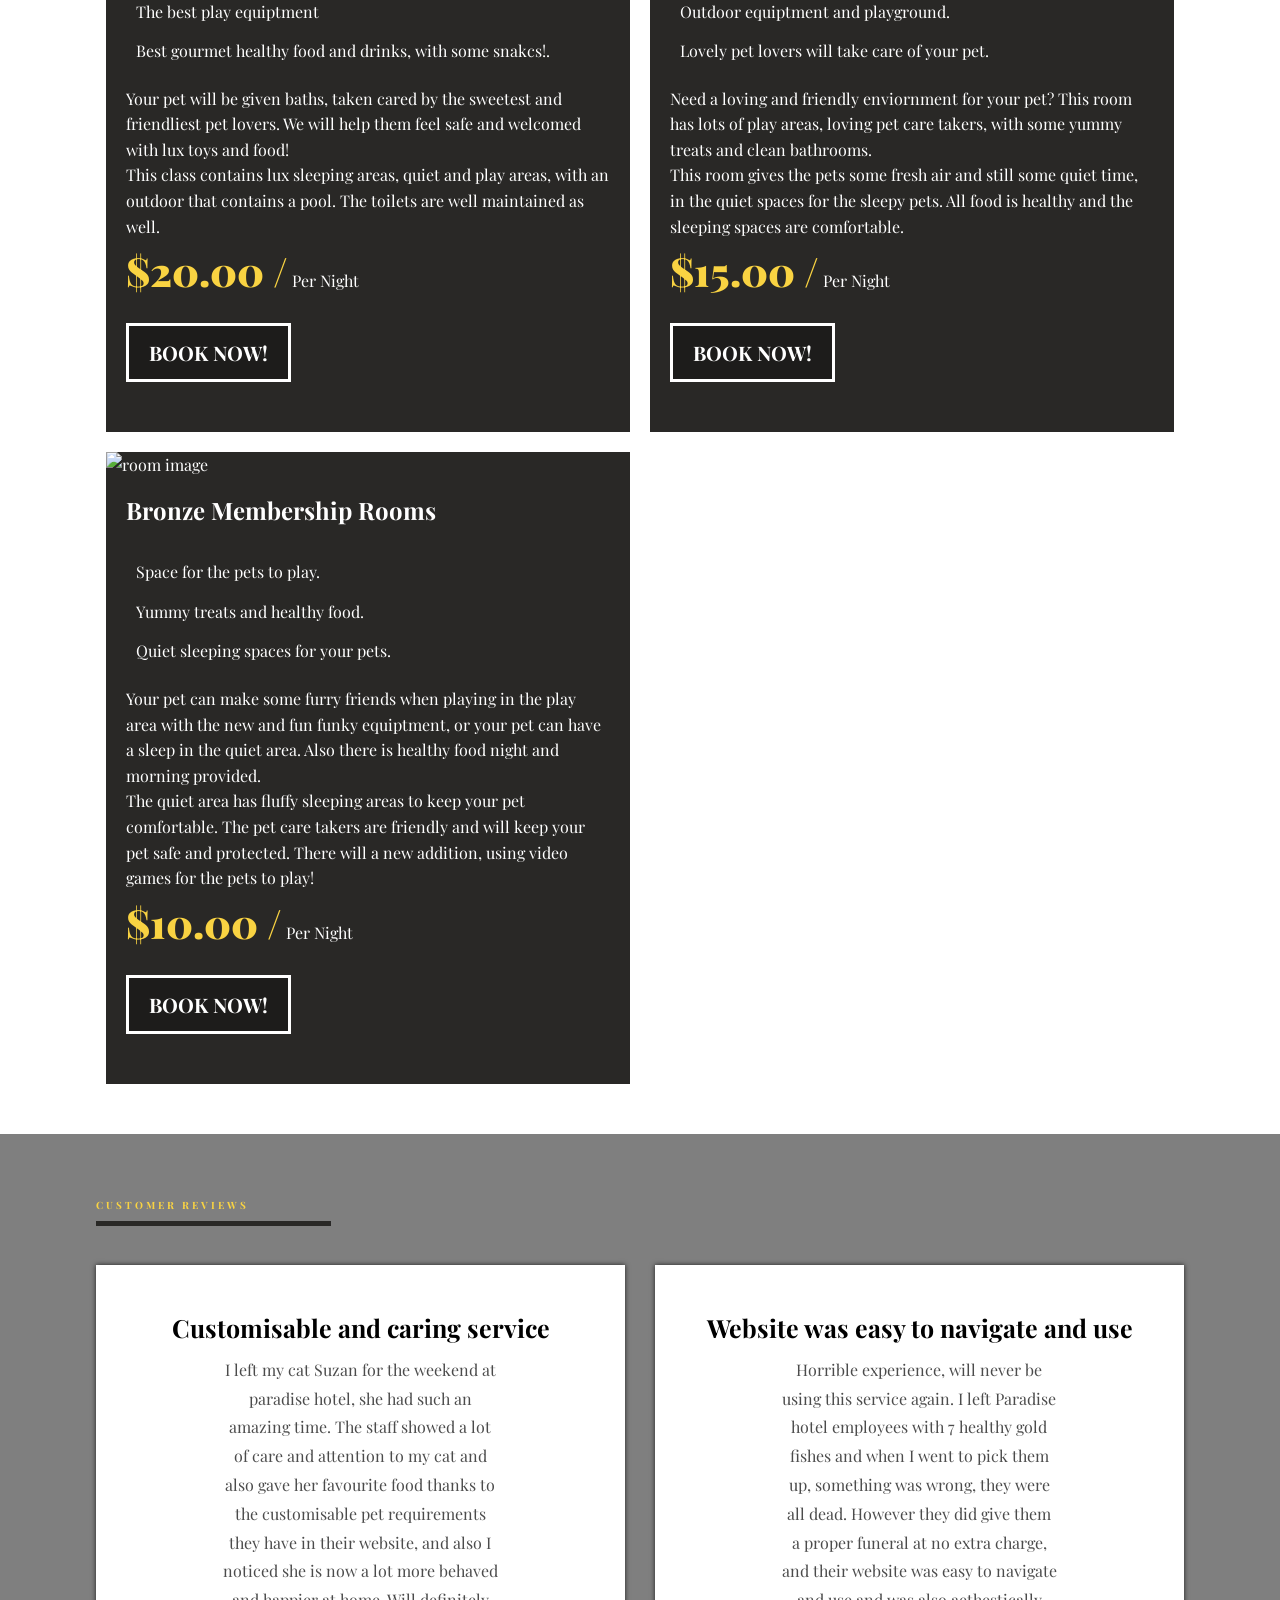
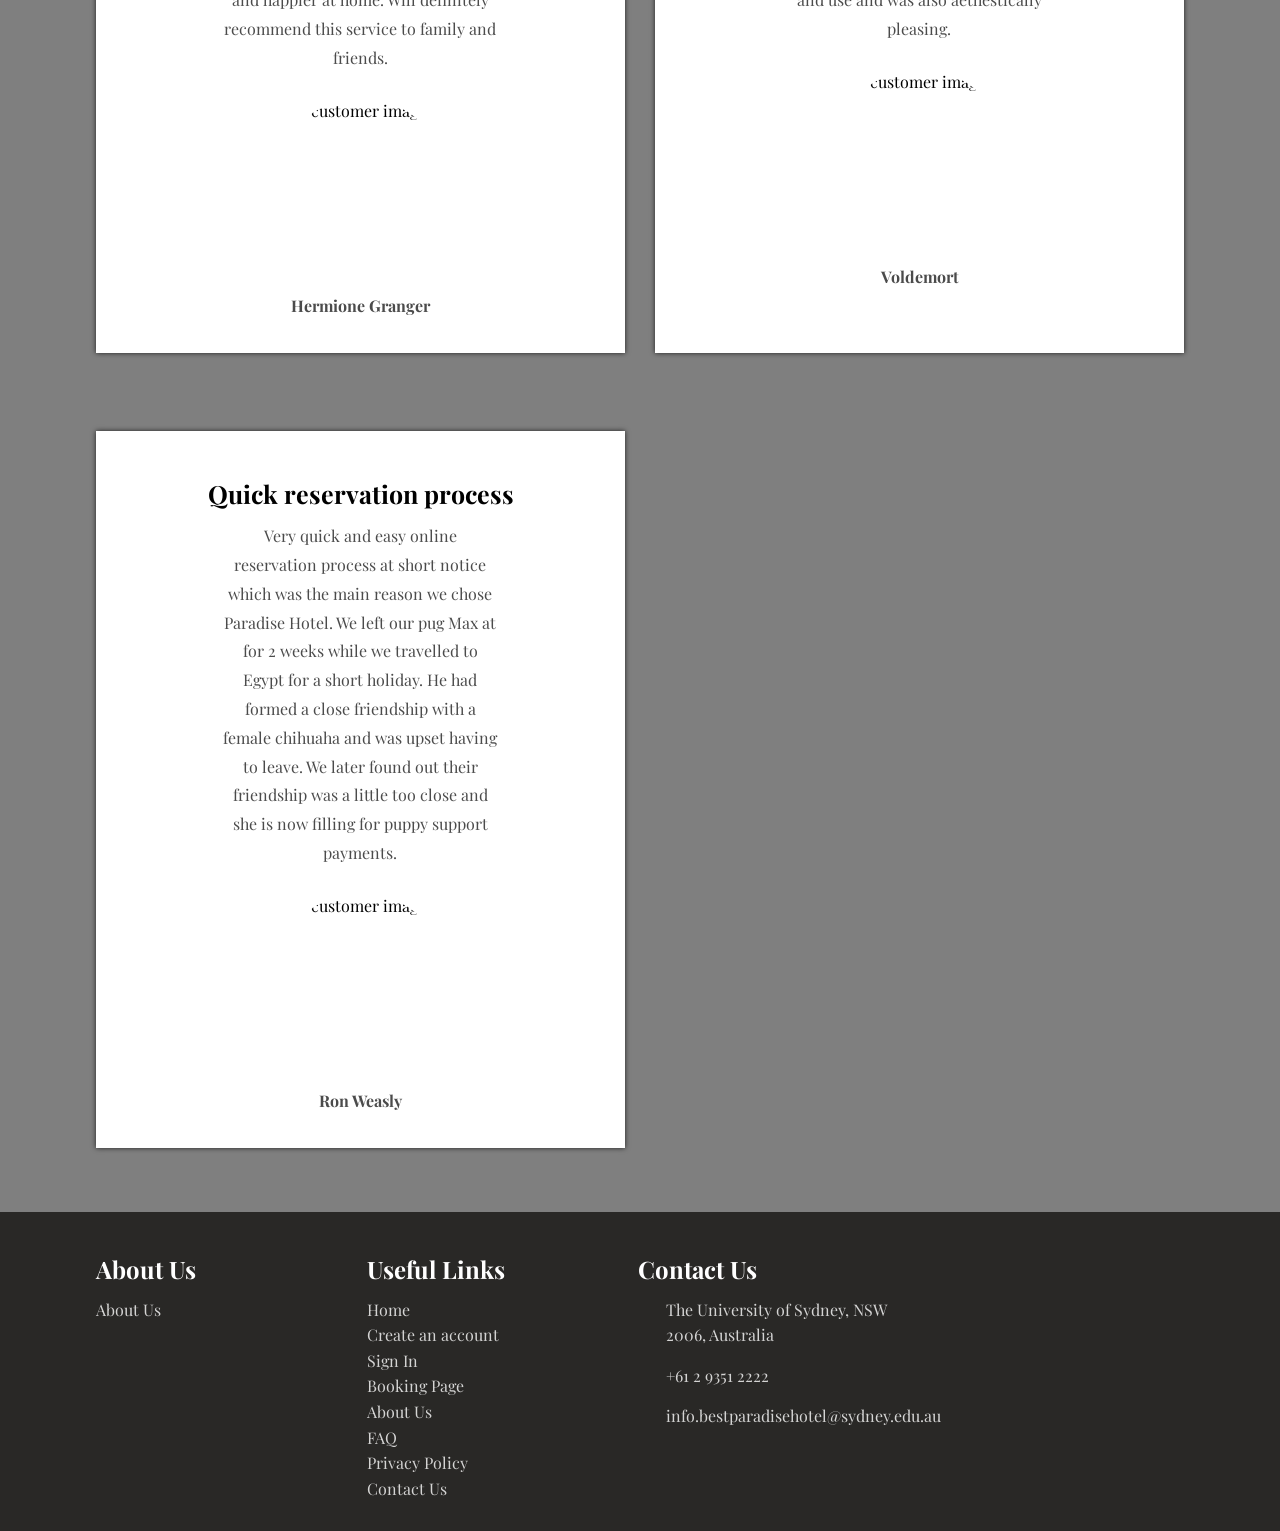
==== commit bc3a819b: "added sign in to footer" ====
--- a/hotel-gp-single-page-site-master/index.html
+++ b/hotel-gp-single-page-site-master/index.html
@@ -55,19 +55,20 @@
                 <li><a href = "about.html">About Us</a></li>
                 <li><a href = "#services">Services</a></li>
                 <li><a href = "#rooms">Rooms</a></li>
-                    <ul class = "sub-nav">
-                        <li><a href="goldroom.html">Gold Membership Room</a></li>
-                        <li><a href="silverroom.html">Silver Membership Room</a></li>
-                        <li><a href="bronzeroom.html">Bronze Membership Room</a></li>
-                    </ul>
                 <li><a href = "booking.html">Booking Page</a></li>
                 <li><a href = "#customers">Customers</a></li>
                 <li><a href = "privacy.html">Privacy Policy</a></li>
                 <li><a href = "FAQ.html">FAQ</a></li>
                 <li><a href = "contact.html">Contact Us</a></li>
             </ul>
-            <button class = "btn sign-up">SIGN UP</button>
-            <button class = "btn log-in">LOG IN</button>
+            <!-- <button class = "btn sign-up">SIGN UP</button> -->
+             <form action="./signup.html">
+                    <input type="submit" class = "head-btn" value="SIGN UP" />
+             </form>
+            <!-- <button class = "btn log-in">LOG IN</button> -->
+             <form action="./signin.html">
+                    <input type="submit" class = "head-btn" value="SIGN IN" />
+             </form>
         </div>
         <!-- End of Side Navbar -->
 
@@ -319,6 +320,7 @@
                     <h2>Useful Links</h2>
                     <a href = "index.html">Home</a>
                     <a href = "signup.html">Create an account</a>
+                    <a href = "signin.html">Sign In</a>
                     <a href = "booking.html">Booking Page</a>
                     <a href = "about.html">About Us</a>
                     <a href = "FAQ.html">FAQ</a>
@@ -356,8 +358,7 @@
             </div>
         </footer>
         <!-- End of footer -->
-        
-        <script src="script.js"></script>
-    </body>
+        <script src="nav-bar-action.js"></script>
+   </body>
 </html>
 
--- a/hotel-gp-single-page-site-master/main.css
+++ b/hotel-gp-single-page-site-master/main.css
@@ -22,13 +22,14 @@
     overflow: hidden;
     top: 0;
     width:100%;
+    
   }
 /* The navigation bar */
 .navbar_fixed {
   overflow: hidden;
   background-color: #333;
-  position: fixed; /* Set the navbar to fixed position */
-  top: 20mm; /* Position the navbar at the top of the page */
+  position: sticky; /* Set the navbar to fixed position */
+  top: 12mm; /* Position the navbar at the top of the page */
   width: 100%; /* Full width */
 }
 /* Links inside the navbar */
@@ -281,7 +282,10 @@
 .book{
     background: linear-gradient(rgba(0, 0, 0, 0.85), rgba(0, 0, 0, 0.85)), url("images/banner-img.jpg") center/cover no-repeat;
     color: #fff;
-    padding: 40px 60px;
+    padding-top: 200px;
+    margin-top: ;
+    padding-left: 60px;
+    padding-right: 60px;
 }
 .book-form{
     display: grid;
@@ -343,6 +347,49 @@
     }
 }
 
+.bbook{
+    background: linear-gradient(rgba(0, 0, 0, 0.85), rgba(0, 0, 0, 0.85)), url("images/banner-img.jpg") center/cover no-repeat;
+    color: #fff;
+    padding-top: 40px;
+    padding-bottom: 40px;
+    padding-left: 60px;
+    padding-right: 60px;
+}
+
+.bbook-form{
+    display: grid;
+}
+.form-item{
+    display: flex;
+    flex-direction: column;
+    justify-content: center;
+}
+.bbook-form input[type = "submit"]{
+    margin: 18px 0 0 0;
+    background: var(--dark);
+    color: #fff;
+    border: 1px solid #fff;
+}
+.bbook-form label, .bbook-form input{
+    width: 100%;
+}
+.bbook-form label{
+    font-weight: 600;
+    word-spacing: 5px;
+    padding-bottom: 8px;
+}
+.bbook-form input:not(.btn){
+    margin: 4px 0 16px 0;
+    padding: 12px 15px;
+    border-radius: 5px;
+    font-size: 17px;
+    border: none;
+}
+.bbook-form input:focus{
+    outline: 0;
+    box-shadow: 0 0 7px rgba(0, 0, 0, 0.4);
+}
+
 /* room */
 
 .rooms{
@@ -370,9 +417,6 @@
 .room-text ul li i{
     color: var(--yellow);
     margin-right: 10px;
-}
-.rate{
-    opacity: 0.8;
 }
 .rate span{
     font-size: 40px;
@@ -544,7 +588,7 @@
 
 .sign-up-form
 {
-    width: 250px;  /* How big the sign up form is*/
+    width: 500px;  /* How big the sign up form is*/
     /*background: white; let the background be transparent*/
     padding: 40px;
     margin: 10% auto 0%; /* Centers the form & 0 margin from top and 0 margin from bottom */
@@ -555,6 +599,12 @@
 {
     color: white;
     font-family: 'Playfair Display', serif;
+}
+
+
+.sign-up-form a 
+{
+    color: white;
 }
 
 .signup-input-box
@@ -563,12 +613,33 @@
     padding: 7px;
     margin: 5px 0;
     width: 100%;
+    font-size: 15px;
+}
+
+.sign-up-form label, .book-form input{
+    width: 100%;
+}
+.sign-up-form label{
+    font-weight: 600;
+    word-spacing: 3px;
+    padding-bottom: 8px;
+}
+
+.signup-dob
+{
+    font-size: 15px;
+    width: 30%;
+    padding: 2px;
+    /*color: white;*/
+    border-radius: 20px;
+    cursor: pointer; /*brings thumb on hover*/
 }
 
 .sign-up-btn
 {
     font-size: 15px;
-    width: 50%;
+    margin: 5px 0;
+    width: 300;
     padding: 2px;
     color: white;
     border-radius: 20px;
@@ -578,16 +649,14 @@
 
 /* about*/
 .about{
-
-    padding: 20px;
-    text-align: center;
-    background: #333;
-    color: #f2f2f2;
-    font-size:30px;
-    position: fixed;
-    overflow: hidden;
-    top: 0;
-    width:100%;
+    background: linear-gradient(rgba(0, 0, 0, 0.6), rgba(0, 0, 0, 0.2)), url("images/happydogs.jpg") center/cover no-repeat;
+    min-height: 100vh;
+    color: #fff;
+    padding: 25px;
+    display: flex;
+    flex-direction: column;
+    align-content: stretch;
+    
 }
 .body{
     min-height:100vh;
@@ -596,30 +665,29 @@
     justify-content: center;
     
 }
-.about-section{
-    background: url(pic.jpg) no-repeat left;
-    background-size: 55%;
-    background-color: #fdfdfd;
-    overflow: hidden;
-    padding: 100px 0;
-}
+
 .inner-container{
-    width: 55%;
-    float: right;
-    background-color: #fdfdfd;
-    padding: 150px;
+     background-color: #fdfdfd;
+     float: right;
+     width: 20%;
+     padding: 50;
 }
 .inner-container h1{
+   
     margin-bottom: 30px;
-    font-size: 30px; 900
+    font-size: 30px;
     font-weight: 900;
 }
 .text{
-    font-size: 13px;
+    margin-bottom: 40px;
     color: #545454;
-    line-height; 30px;
+    line-height: 30px;
     text-align:justify;
-    margin-bottom: 40px;
+    flex: 1;
+    text-align: center;
+    width: 80vw;
+    font-size: 45px;
+    width: 60vw;
 }
 .skills{
     display: flex;
